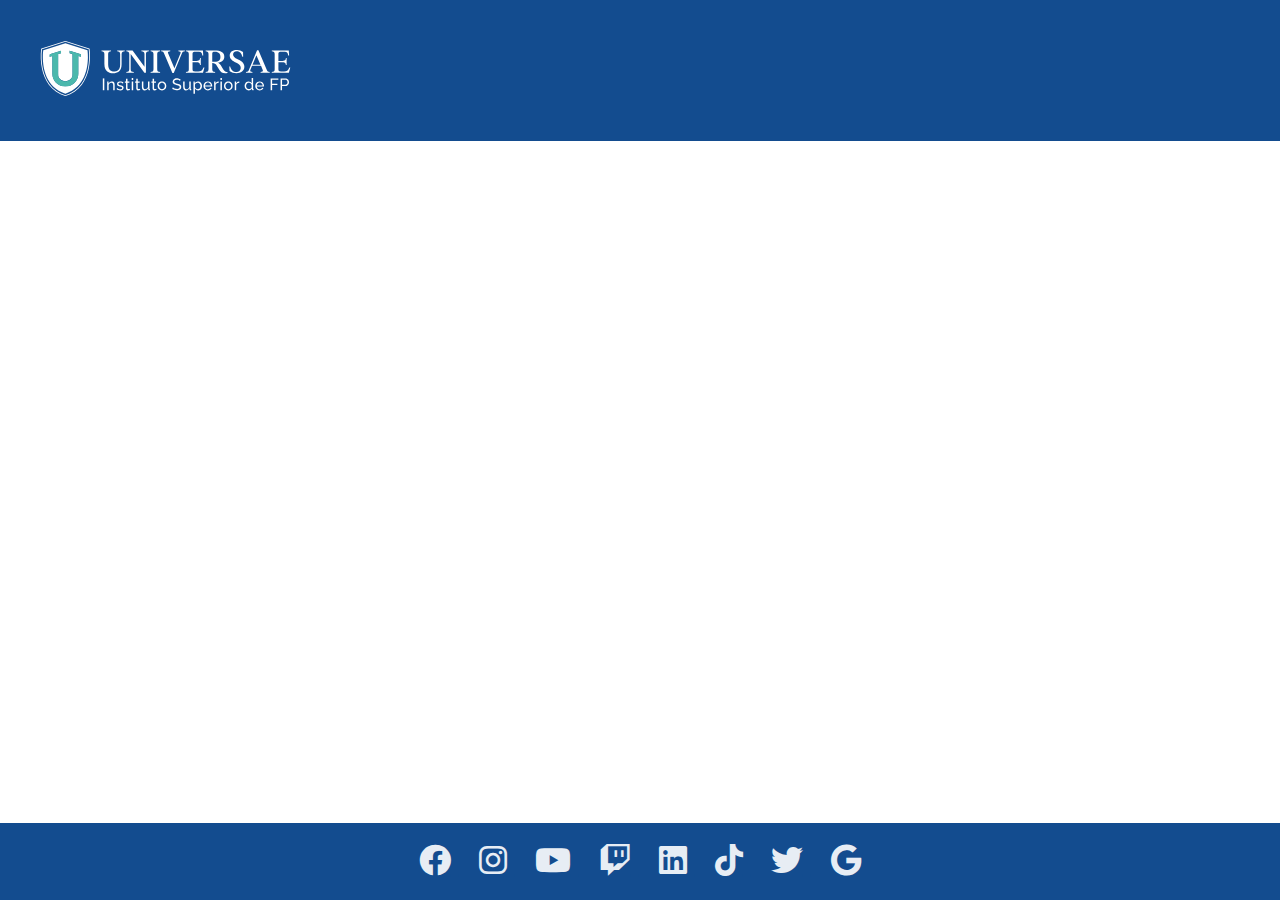
==== index.html @ 3983eefe "3Push" ====
<!DOCTYPE html>
<html lang="en">
<head>
    <meta charset="UTF-8">
    <meta name="viewport" content="width=device-width, initial-scale=1.0">
    <link rel="stylesheet" href="https://cdnjs.cloudflare.com/ajax/libs/font-awesome/4.7.0/css/font-awesome.min.css">
    <link rel="stylesheet" href="https://cdnjs.cloudflare.com/ajax/libs/font-awesome/6.0.0-beta3/css/all.min.css">
    <title>WEB-UNIVERSAE</title>
    <link rel="stylesheet" href="style.css">
</head>
<body>
    <header>
        <div class="logo">
            <a href="#" target="_blank" id="logo-link">
                <img src="InterfazHome/HeaderWebUniversae.png" alt="UNIVERSAE Logo">
            </a>
        </div>
    </header>
    <div class="container">
        <table class="imagenes">
            <tr>
                <td>
                    <a href="simulador0.html">
                        <img src="InterfazHome/Miniaturas simuladores/HomeButton0.png" alt="">
                    </a>
                </td>
                <td>
                    <a href="#">
                        <img src="InterfazHome/Miniaturas simuladores/HomeButton1.png" alt="">
                    </a>
                </td>
                <td>
                    <a href="#">
                        <img src="InterfazHome/Miniaturas simuladores/HomeButton2.png" alt="">
                    </a>
                </td>
            </tr>
            <tr>
                <td>
                    <a href="#">
                        <img src="InterfazHome/Miniaturas simuladores/HomeButton3.png" alt="">
                    </a>
                </td>
                <td>
                    <a href="#">
                        <img src="InterfazHome/Miniaturas simuladores/HomeButton4.png" alt="">
                    </a>
                </td>
                <td>
                    <a href="#">
                        <img src="InterfazHome/Miniaturas simuladores/HomeButton5.png" alt="">
                    </a>
                </td>
            </tr>
        </table>
    </div>
    <footer>
        <div class="redes-sociales">
            <a href="https://www.facebook.com/universae"  target="_blank">
                <i class="fab fa-facebook icono-facebook"></i>
            </a>
            <a href="https://www.instagram.com/universae" target="_blank">
                <i class="fab fa-instagram"></i>
            </a>
            <a href=https://www.youtube.com/c/UNIVERSAE_FP target="_blank">
                <i class="fab fa-youtube-play"></i>
            </a>
            <a href=https://www.twitch.tv/universae_fp target="_blank">
                <i class="fab fa-twitch"></i>
            </a>    
            <a href=https://www.linkedin.com/school/universae target="_blank">
                <i class="fab fa-linkedin-square"></i>
            </a>
            <a href=https://www.tiktok.com/@_universae target="_blank">
                <i class="fab fa-tiktok icono-tiktok"></i>
            </a>
            <a href=https://twitter.com/_Universae target="_blank">
                <i class="fab fa-twitter"></i>
            </a>
            <a href=https://universae.com target="_blank">
                <i class="fab fa-google"></i>
            </a>             
        </div>
    </footer> 
    <script src="main.js"></script>
</body>
</html>
---- style.css ----
header {
    background-color: #134C8F;
    color: white;
    text-align: left;
    padding: 40px 40px;
    position: fixed;
    width: 100%;
    top: 0;
    left: 0;
    z-index: 1000;
    box-sizing: border-box;
}
footer {
    background-color: #134C8F;
    color: white;
    text-align: center;
    padding: 20px;
    position: fixed; 
    width: 100%;
    bottom: 0;
    left: 0;
    z-index: 1000;
    box-sizing: border-box;
}
body {
    margin: 0;
    padding-top: 100px;
    padding-bottom: 60px; 
}
.redes-sociales a i{
    color: white;
}
.redes-sociales a  {
    font-size: 2em;
    color: #134C8F;
    opacity: 0.9;
    margin-left: 10px;
    margin-right: 10px;
    border-radius: 50%;
}
.redes-sociales a i:hover{
    transform: scale(1.2);
    color: #3f7abc;
}
.container {
    margin: 20px;
    margin-top: 70px;
    justify-content: center;
    align-items: center;
    display: none;
}
.imagenes img:hover{
    transform: scale(1.1);
}
.container td {
    padding: 20px;
}
.container img {
    cursor: pointer;
}
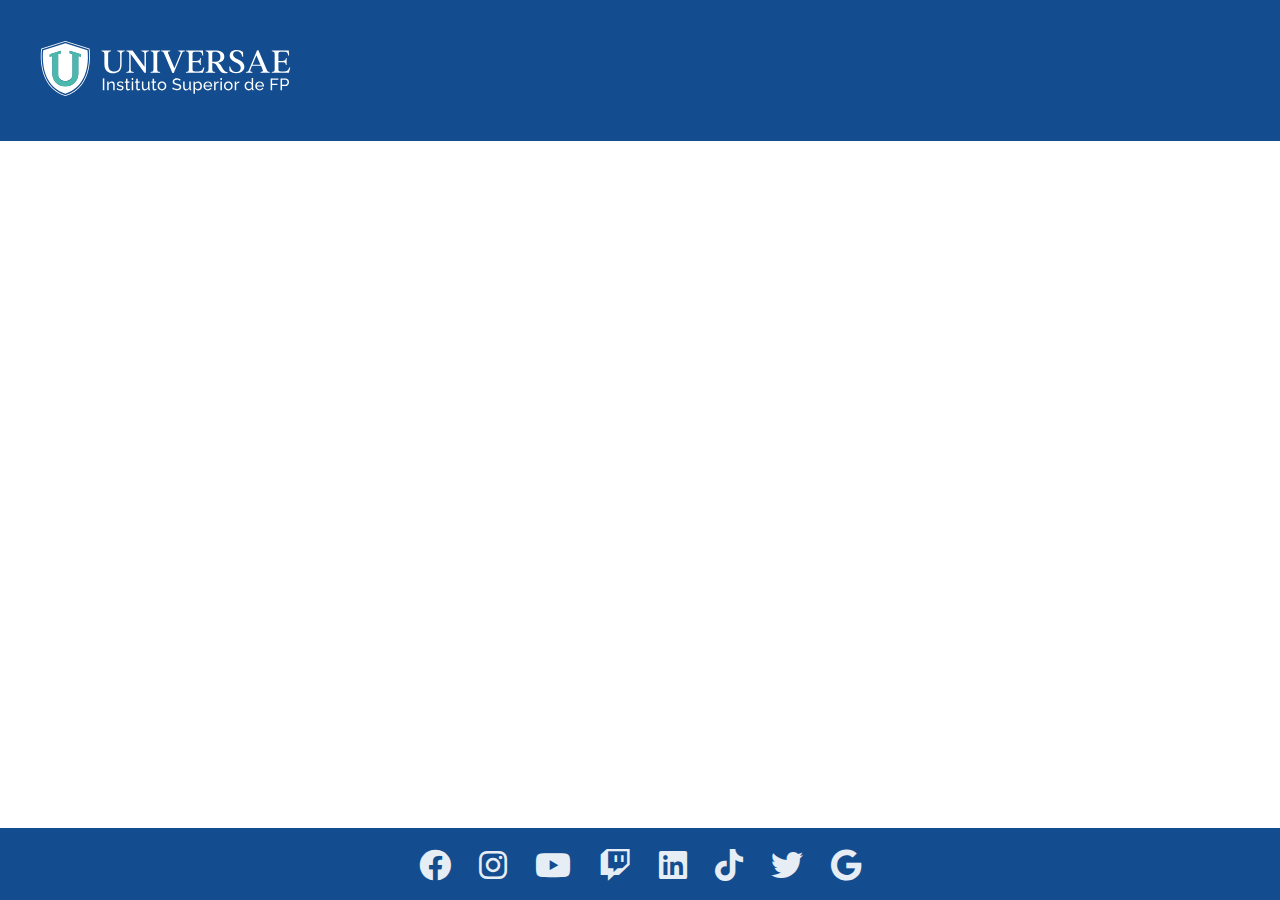
==== commit 9bf523d3: "4Push" ====
--- a/index.html
+++ b/index.html
@@ -17,7 +17,7 @@
         </div>
     </header>
     <div class="container">
-        <table class="imagenes">
+        <table class="imagenes-button">
             <tr>
                 <td>
                     <a href="simulador0.html">
@@ -54,7 +54,7 @@
             </tr>
         </table>
     </div>
-    <footer>
+    <footer class="footer-index">
         <div class="redes-sociales">
             <a href="https://www.facebook.com/universae"  target="_blank">
                 <i class="fab fa-facebook icono-facebook"></i>
--- a/style.css
+++ b/style.css
@@ -15,10 +15,11 @@
     color: white;
     text-align: center;
     padding: 20px;
-    position: fixed; 
+    height: 8%; 
     width: 100%;
     bottom: 0;
     left: 0;
+    position: fixed;
     z-index: 1000;
     box-sizing: border-box;
 }
@@ -44,17 +45,56 @@
 }
 .container {
     margin: 20px;
-    margin-top: 70px;
+    margin-top: 390px;
     justify-content: center;
     align-items: center;
     display: none;
 }
-.imagenes img:hover{
-    transform: scale(1.1);
-}
 .container td {
     padding: 20px;
 }
+.imagenes-button{
+    position: fixed;
+}
 .container img {
     cursor: pointer;
-}+}
+.imagenes-button img:hover{
+    transform: scale(1.1);
+}
+/*estilos simulador0*/
+.carrusel {
+    position: relative;
+    margin: 50px auto; 
+    display: flex;
+    justify-content: center;
+    align-items: center;
+}
+.container-simulador0 {
+    display: flex;
+    justify-content: space-between; 
+    align-items: flex-start;
+    margin: 20px;
+}
+
+.texto {
+    margin-right: 700px;
+}
+.texto h1{
+    font-size: 40px;
+    text-align: left;
+}
+.texto p{
+    font-size: 20px;
+}
+
+.tabla-imagenes {
+    display: flex;
+    flex-direction: column; 
+    align-items: flex-end; 
+}
+
+.tabla-imagenes img {
+    width: 500px;
+    margin-bottom: 10px;
+}
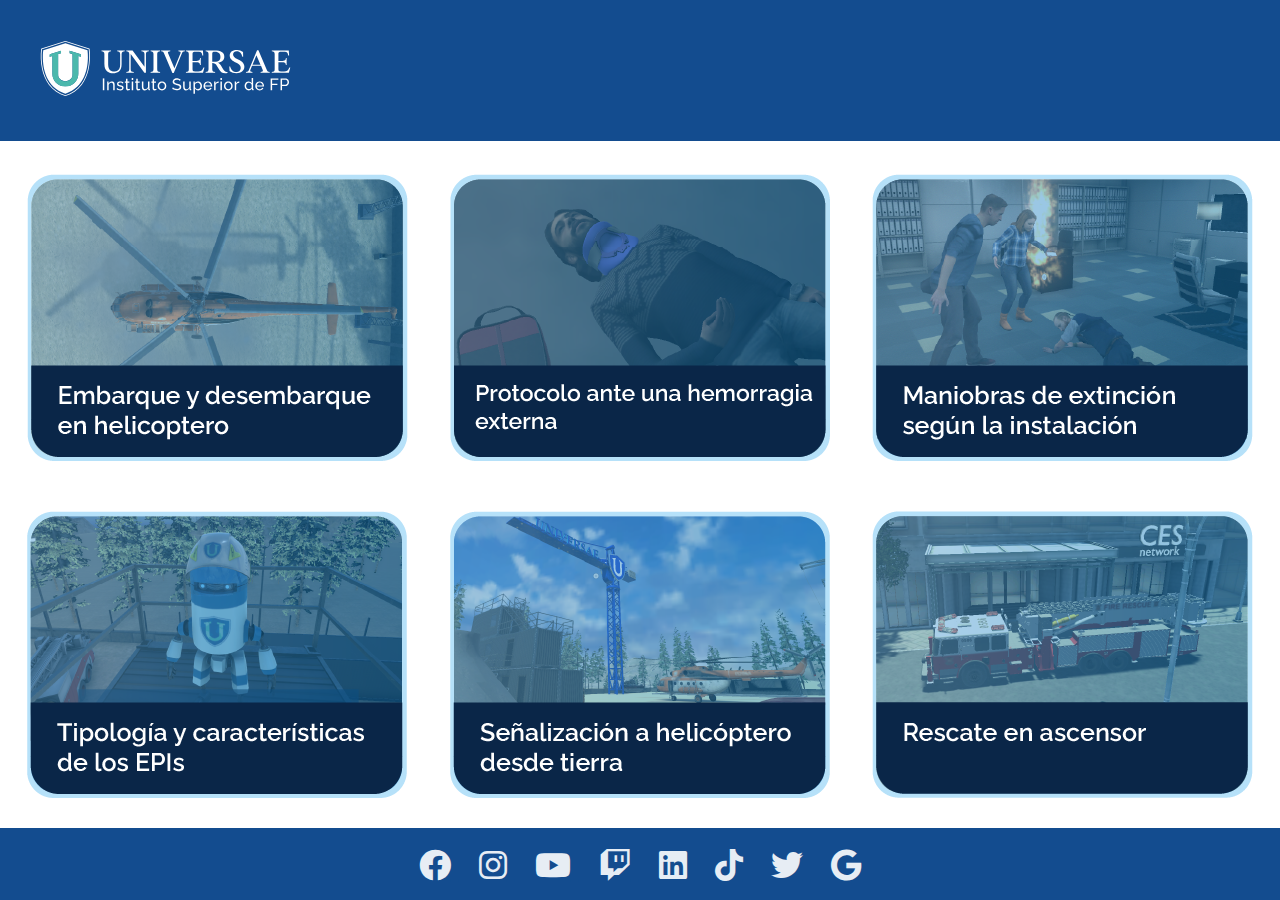
==== commit 9a51a574: "6Push" ====
--- a/index.html
+++ b/index.html
@@ -11,7 +11,7 @@
 <body>
     <header>
         <div class="logo">
-            <a href="#" target="_blank" id="logo-link">
+            <a href="index.html" id="logo-link">
                 <img src="InterfazHome/HeaderWebUniversae.png" alt="UNIVERSAE Logo">
             </a>
         </div>
@@ -25,7 +25,7 @@
                     </a>
                 </td>
                 <td>
-                    <a href="#">
+                    <a href="simulador1.html">
                         <img src="InterfazHome/Miniaturas simuladores/HomeButton1.png" alt="">
                     </a>
                 </td>
--- a/style.css
+++ b/style.css
@@ -48,7 +48,7 @@
     margin-top: 390px;
     justify-content: center;
     align-items: center;
-    display: none;
+    display: flex;
 }
 .container td {
     padding: 20px;
@@ -62,13 +62,73 @@
 .imagenes-button img:hover{
     transform: scale(1.1);
 }
-/*estilos simulador0*/
 .carrusel {
     position: relative;
     margin: 50px auto; 
     display: flex;
     justify-content: center;
     align-items: center;
+}
+.popup-carrusel {
+    display: none;
+    position: fixed;
+    z-index: 1000;
+    left: 0;
+    top: 0;
+    width: 100%;
+    height: 100%;
+    overflow: auto;
+    background-color: rgb(0,0,0);
+    background-color: rgba(0,0,0,0.8);
+}
+
+.popup-content {
+    position: relative;
+    margin: auto;
+    padding: 0;
+    width: 80%;
+    max-width: 1000px;
+    top: 15%;
+}
+
+.popup-slides img {
+    width: 100%;
+    display: none;
+}
+
+.popup-slides img.active {
+    display: block;
+}
+.prev, .next {
+    cursor: pointer;
+    position: absolute;
+    top: 50%;
+    width: auto;
+    padding: 16px;
+    margin-top: -22px;
+    color: white;
+    font-weight: bold;
+    font-size: 20px;
+    transition: 0.6s ease;
+    border-radius: 0 3px 3px 0;
+    user-select: none;
+}
+.prev {
+    left: -30px;
+    width: 2%;
+    border-radius: 30px 0 0 30px;
+    background-color: rgb(85, 87, 90);
+}
+
+.next {
+    right: -40px;
+    width: 2%;
+    border-radius: 0 30px 30px 0;
+    background-color: rgb(85, 87, 90);
+}
+
+.prev:hover, .next:hover {
+    background-color: rgba(0,0,0,0.8);
 }
 .container-simulador0 {
     display: flex;
@@ -96,5 +156,6 @@
 
 .tabla-imagenes img {
     width: 500px;
+    cursor: pointer;
     margin-bottom: 10px;
 }
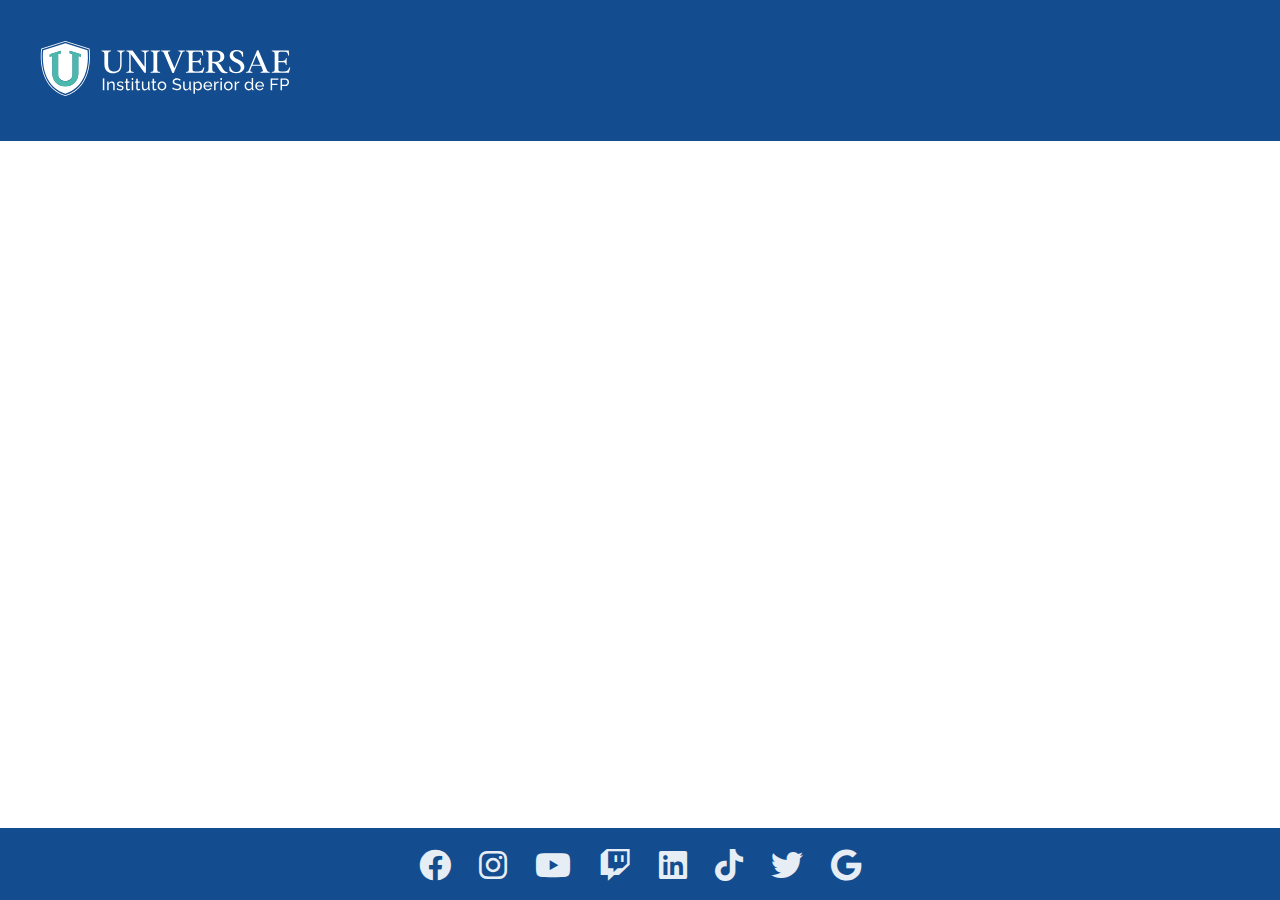
==== commit 940665ae: "10Push" ====
--- a/index.html
+++ b/index.html
@@ -11,7 +11,7 @@
 <body>
     <header>
         <div class="logo">
-            <a href="index.html" id="logo-link">
+            <a href="#" target="_blank" id="logo-link">
                 <img src="InterfazHome/HeaderWebUniversae.png" alt="UNIVERSAE Logo">
             </a>
         </div>
@@ -30,24 +30,24 @@
                     </a>
                 </td>
                 <td>
-                    <a href="#">
+                    <a href="simulador2.html">
                         <img src="InterfazHome/Miniaturas simuladores/HomeButton2.png" alt="">
                     </a>
                 </td>
             </tr>
             <tr>
                 <td>
-                    <a href="#">
+                    <a href="simulador3.html">
                         <img src="InterfazHome/Miniaturas simuladores/HomeButton3.png" alt="">
                     </a>
                 </td>
                 <td>
-                    <a href="#">
+                    <a href="simulador4.html">
                         <img src="InterfazHome/Miniaturas simuladores/HomeButton4.png" alt="">
                     </a>
                 </td>
                 <td>
-                    <a href="#">
+                    <a href="simulador5.html">
                         <img src="InterfazHome/Miniaturas simuladores/HomeButton5.png" alt="">
                     </a>
                 </td>
--- a/style.css
+++ b/style.css
@@ -48,7 +48,7 @@
     margin-top: 390px;
     justify-content: center;
     align-items: center;
-    display: flex;
+    display: none;
 }
 .container td {
     padding: 20px;
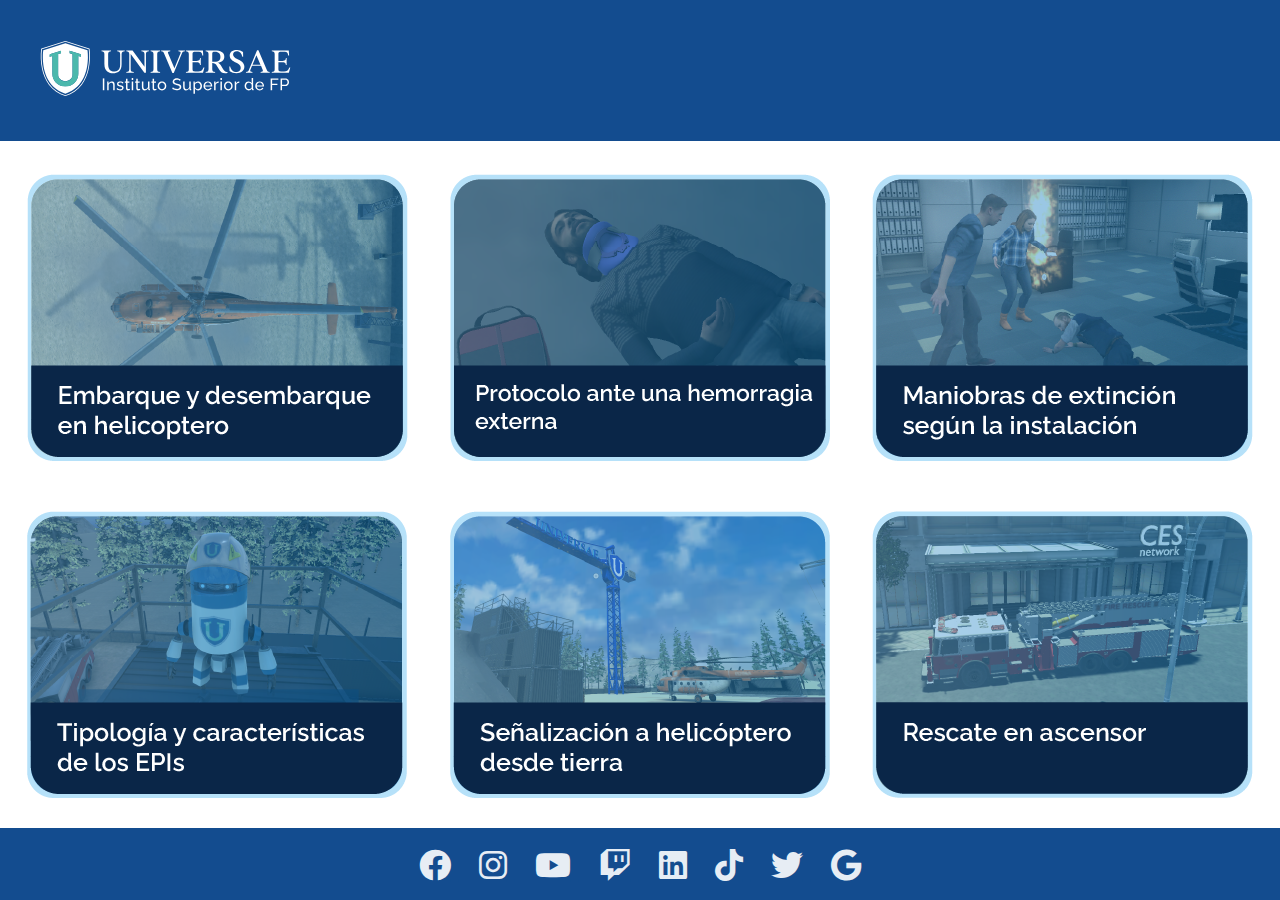
==== commit 189d48ac: "Revert "10Push"" ====
--- a/index.html
+++ b/index.html
@@ -11,7 +11,7 @@
 <body>
     <header>
         <div class="logo">
-            <a href="#" target="_blank" id="logo-link">
+            <a href="index.html" id="logo-link">
                 <img src="InterfazHome/HeaderWebUniversae.png" alt="UNIVERSAE Logo">
             </a>
         </div>
--- a/style.css
+++ b/style.css
@@ -48,7 +48,7 @@
     margin-top: 390px;
     justify-content: center;
     align-items: center;
-    display: none;
+    display: flex;
 }
 .container td {
     padding: 20px;
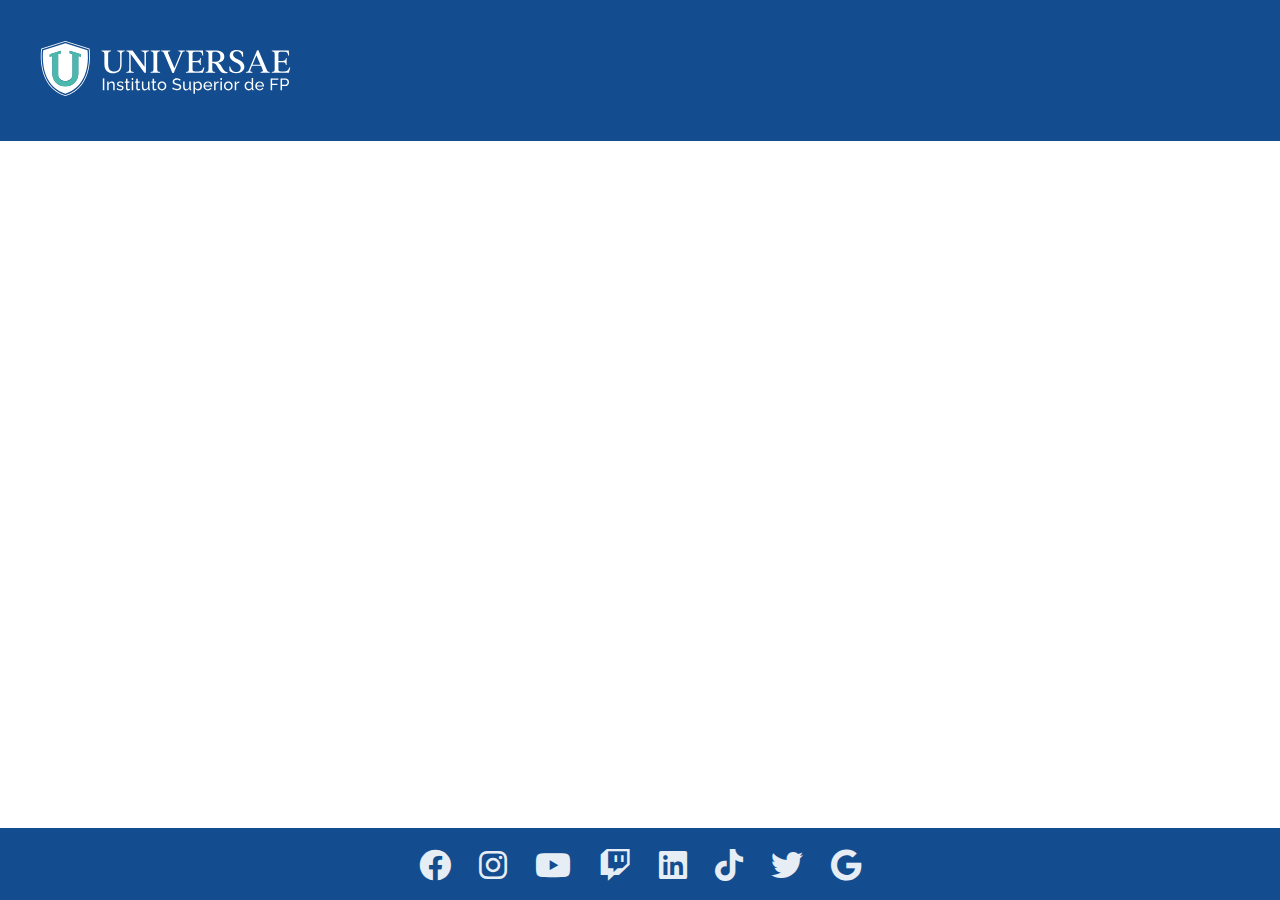
==== commit 62a3e8af: "11Push" ====
--- a/index.html
+++ b/index.html
@@ -11,7 +11,7 @@
 <body>
     <header>
         <div class="logo">
-            <a href="index.html" id="logo-link">
+            <a href="" id="logo-link">
                 <img src="InterfazHome/HeaderWebUniversae.png" alt="UNIVERSAE Logo">
             </a>
         </div>
--- a/style.css
+++ b/style.css
@@ -48,7 +48,7 @@
     margin-top: 390px;
     justify-content: center;
     align-items: center;
-    display: flex;
+    display: none;
 }
 .container td {
     padding: 20px;
